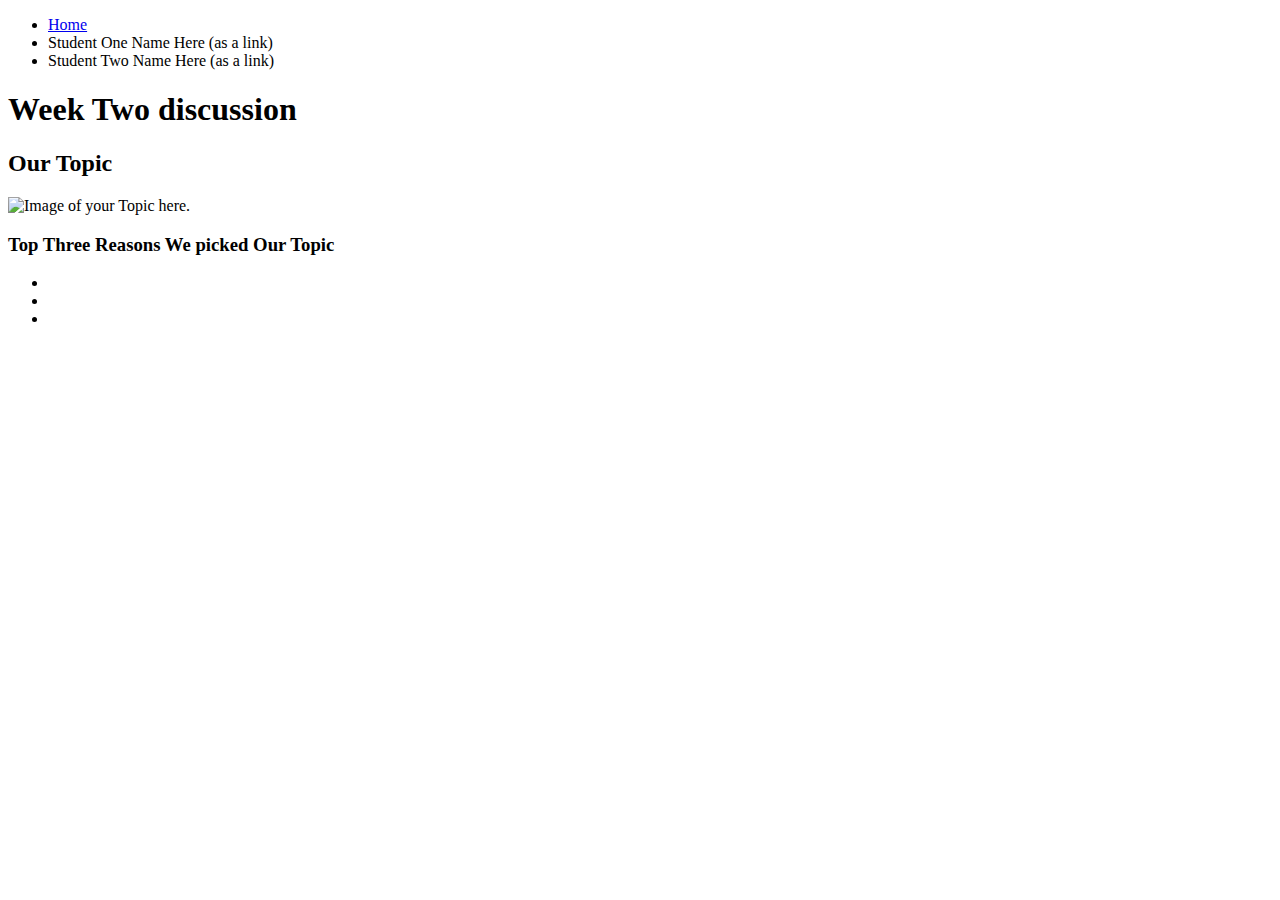
==== index.html @ 194fe555 "Add files via upload" ====
<!DOCTYPE html>
<html lang="en">
<head>
    <meta charset="UTF-8">
    <meta http-equiv="X-UA-Compatible" content="IE=edge">
    <meta name="viewport" content="width=device-width, initial-scale=1.0">
    <!-- <link rel="stylesheet" href="css/html5reset.css"> -->
    <!-- <link rel="stylesheet" href="css/student1.css"> -->
    <!-- <link rel="stylesheet" href="css/student2.css"> -->
    <!-- <link rel="stylesheet" href="css/student3.css"> -->
    <title>Week 2 Discussion</title>
</head>
<body>
    <header>
        <nav>
            <ul>
                <li><a href = "index.html">Home</a></li>
                <li>Student One Name Here (as a link)</li>
                <li>Student Two Name Here (as a link)</li>
            </ul>
        </nav>
        <h1>Week Two discussion</h1>

    </header>
    
    <main>
        <h2> Our Topic</h2>
        <img src = "yourPicHere" width="200" alt = "Image of your Topic here.">

        <h3>Top Three Reasons We picked Our Topic</h3>
        <ul>
            <li></li>
            <li></li>
            <li></li>
        </ul>
    </main>
    
</body>
</html>
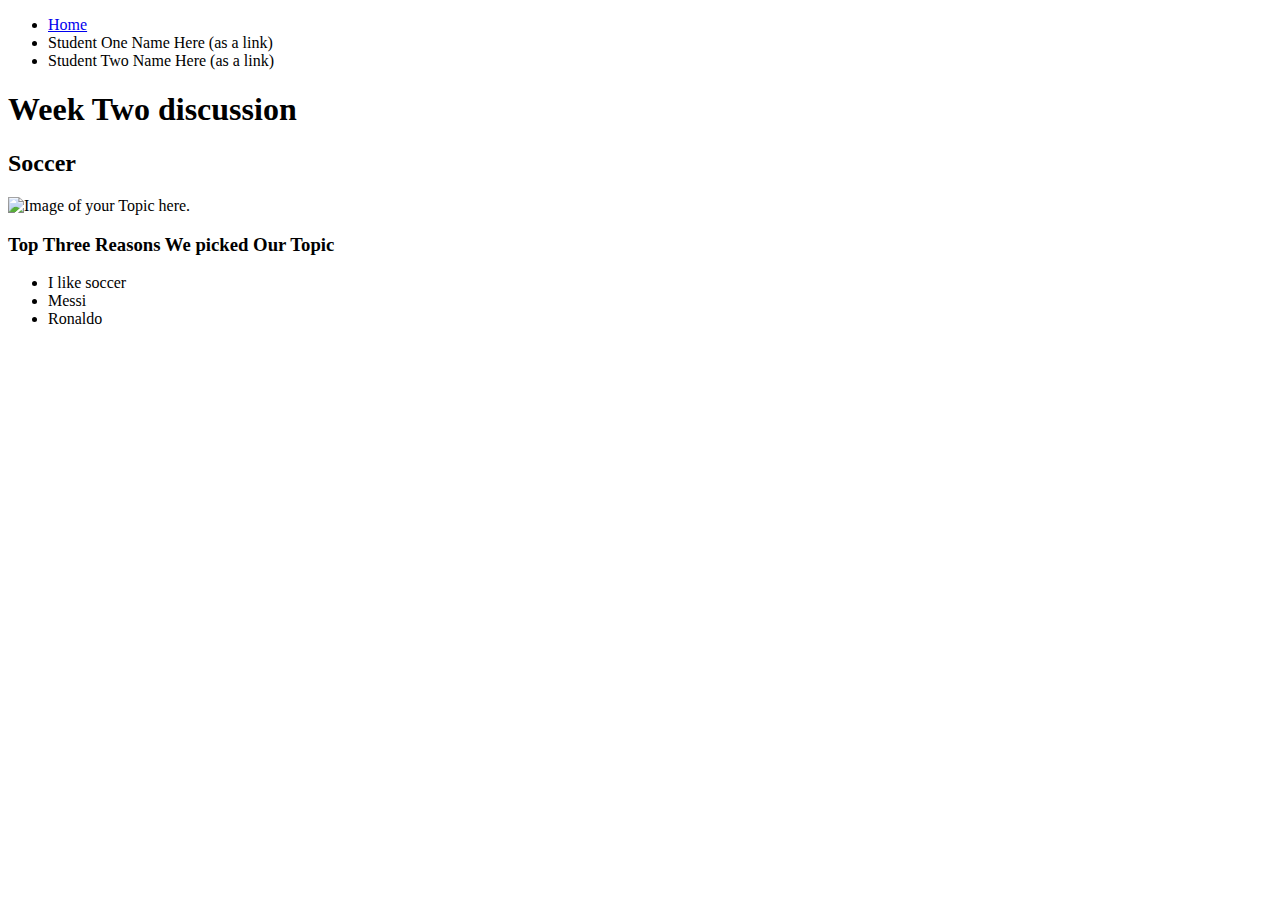
==== commit 37d4c553: "Add files via upload" ====
--- a/index.html
+++ b/index.html
@@ -24,14 +24,14 @@
     </header>
     
     <main>
-        <h2> Our Topic</h2>
+        <h2> Soccer</h2>
         <img src = "yourPicHere" width="200" alt = "Image of your Topic here.">
 
         <h3>Top Three Reasons We picked Our Topic</h3>
         <ul>
-            <li></li>
-            <li></li>
-            <li></li>
+            <li>I like soccer</li>
+            <li>Messi</li>
+            <li>Ronaldo</li>
         </ul>
     </main>
     
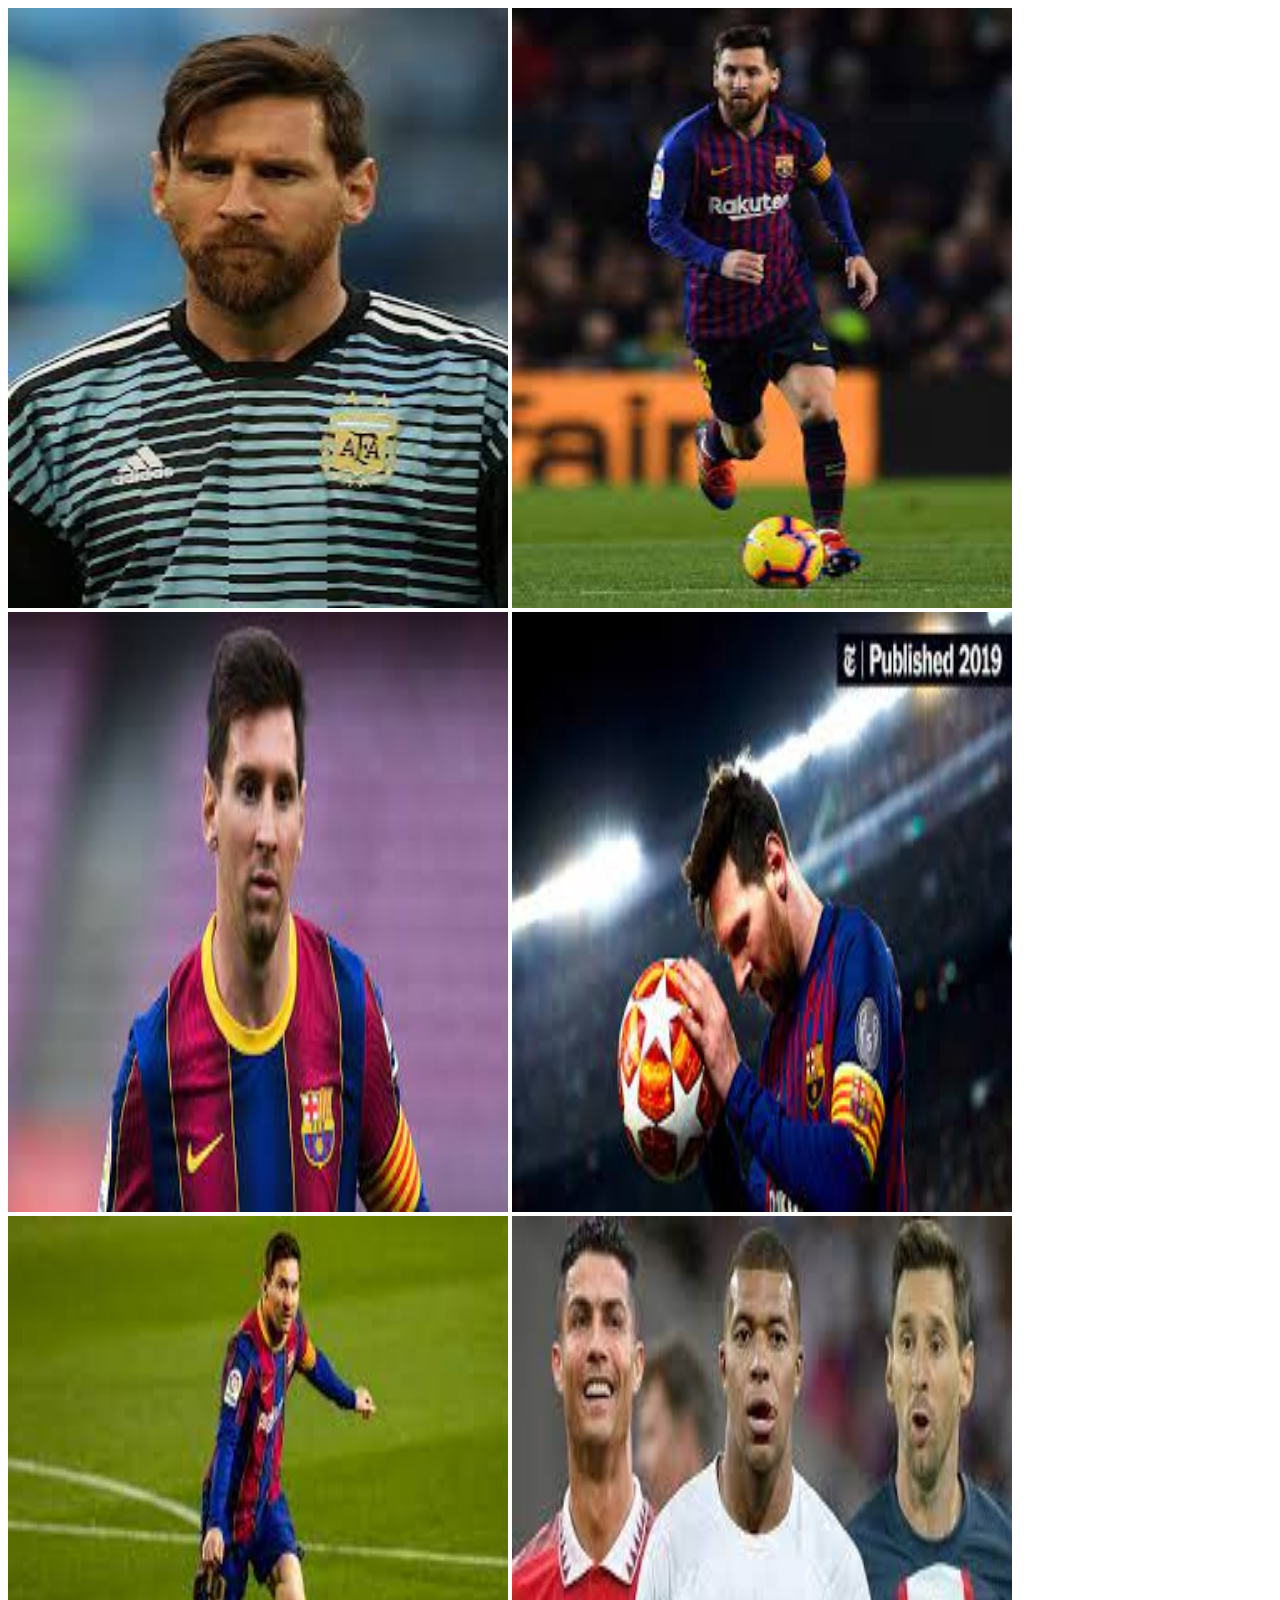
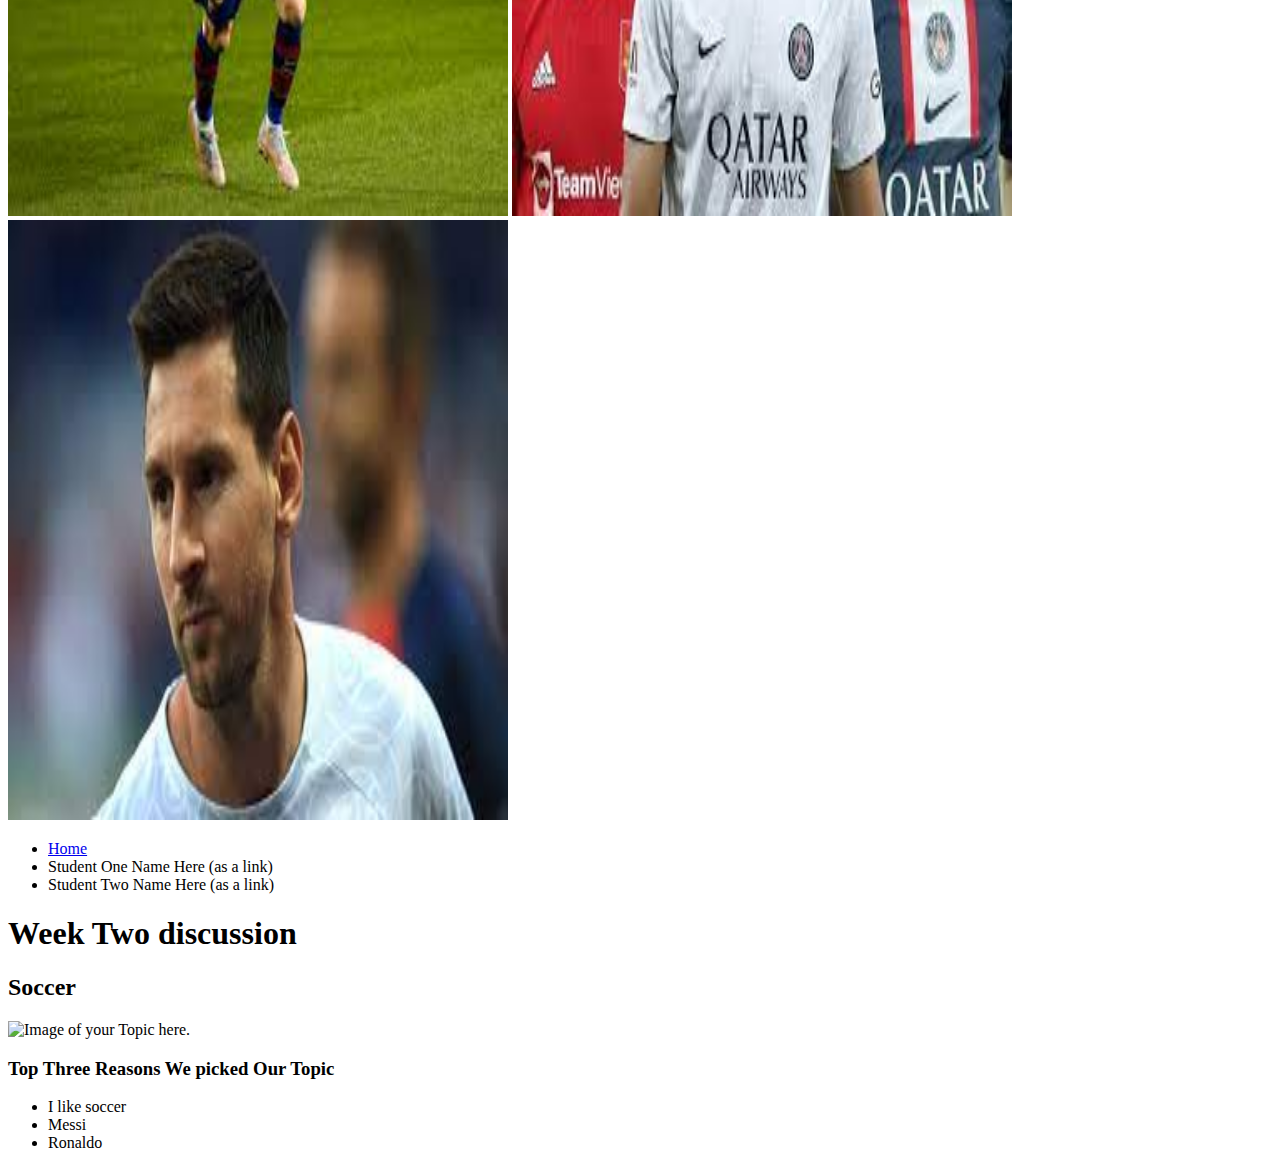
==== commit e15e37d2: "Add files via upload" ====
--- a/index.html
+++ b/index.html
@@ -12,6 +12,26 @@
 </head>
 <body>
     <header>
+        <!DOCTYPE html>
+            <html lang="en">
+            <head>
+                <meta charset="UTF-8">
+                <meta http-equiv="X-UA-Compatible" content="IE=edge">
+                <meta name="viewport" content="width=device-width, initial-scale=1.0">
+                <title>Document</title>
+            </head>
+            <body>
+                <main>
+                    <img src="messi1.jpeg" alt="Messi" width="500" height="600">
+                    <img src="messi2.jpeg" alt="Messi" width="500" height="600">
+                    <img src="messi3.jpeg" alt="Messi" width="500" height="600">
+                    <img src="messi4.jpeg" alt="Messi" width="500" height="600">
+                    <img src="messi5.jpeg" alt="Messi" width="500" height="600">
+                    <img src="messi6.jpeg" alt="Messi" width="500" height="600">
+                    <img src="messi7.jpeg" alt="Messi" width="500" height="600">
+                </main>
+            </body>
+            </html>
         <nav>
             <ul>
                 <li><a href = "index.html">Home</a></li>
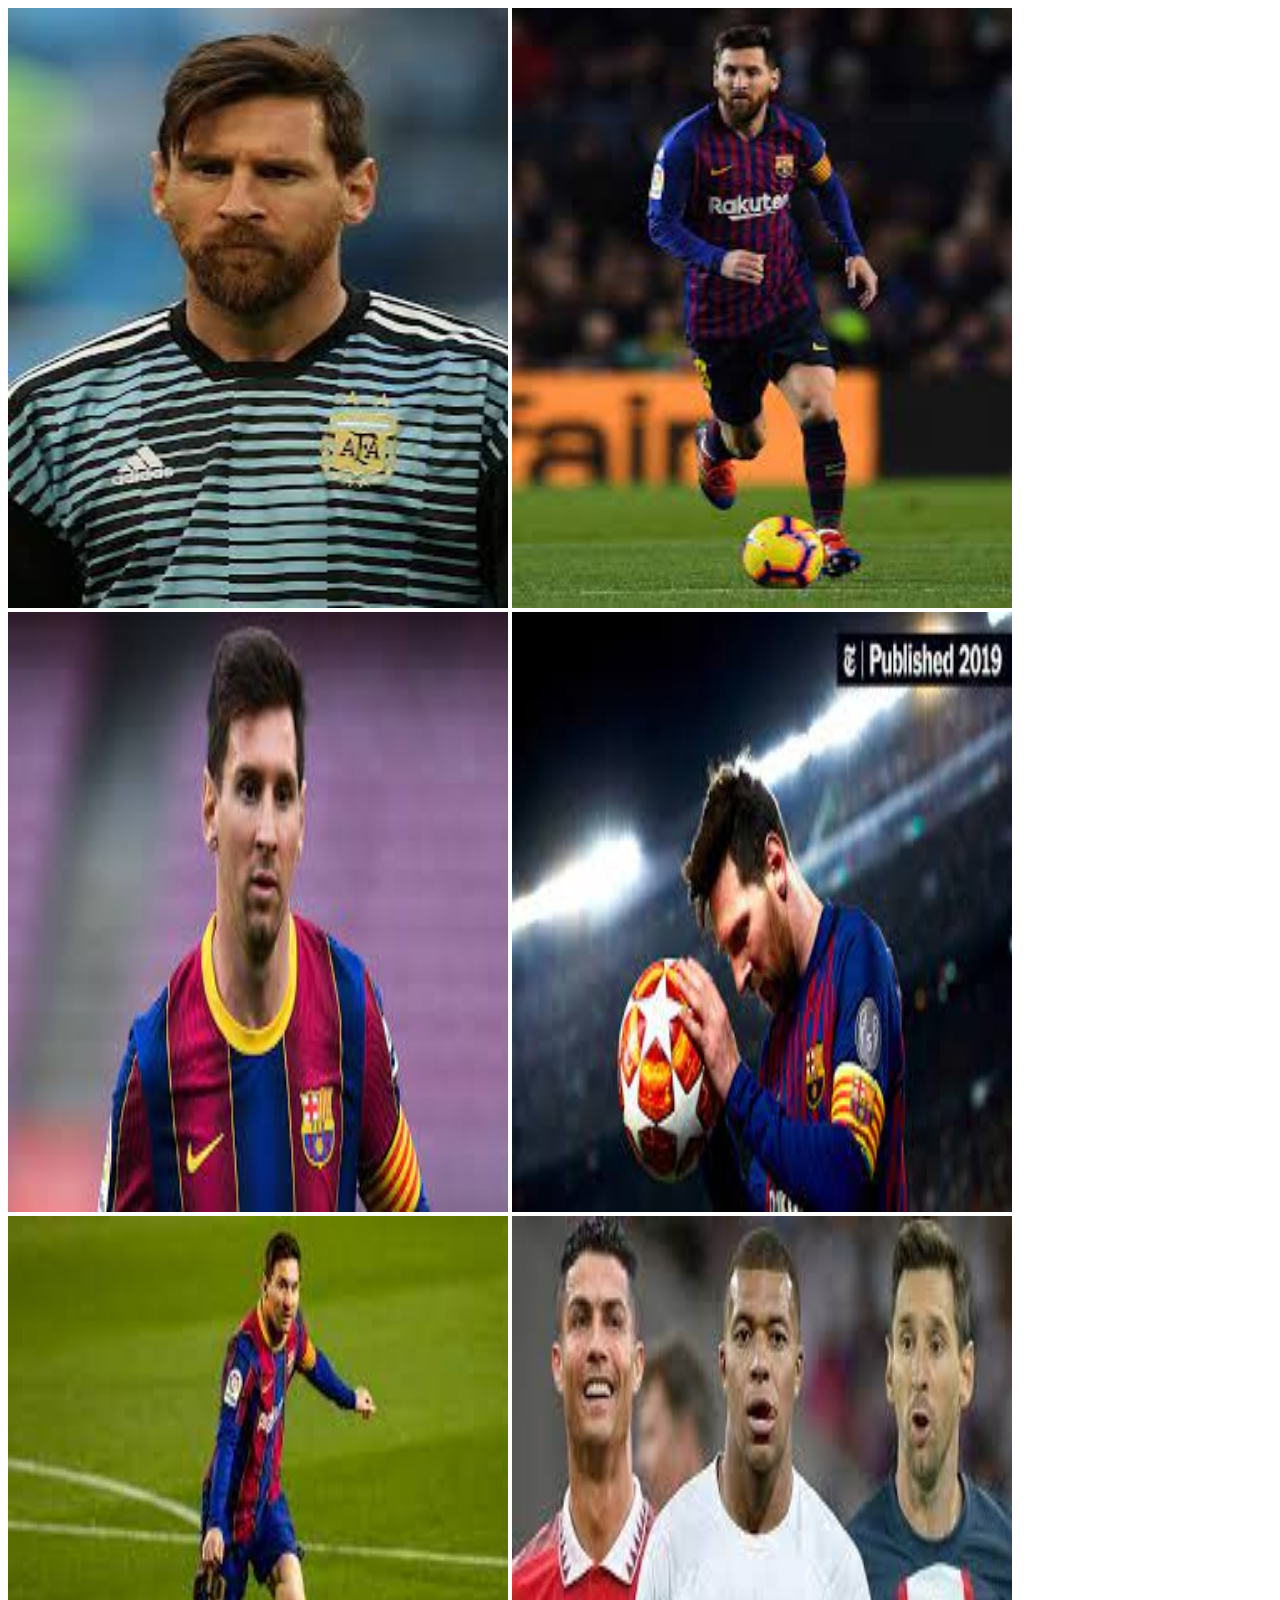
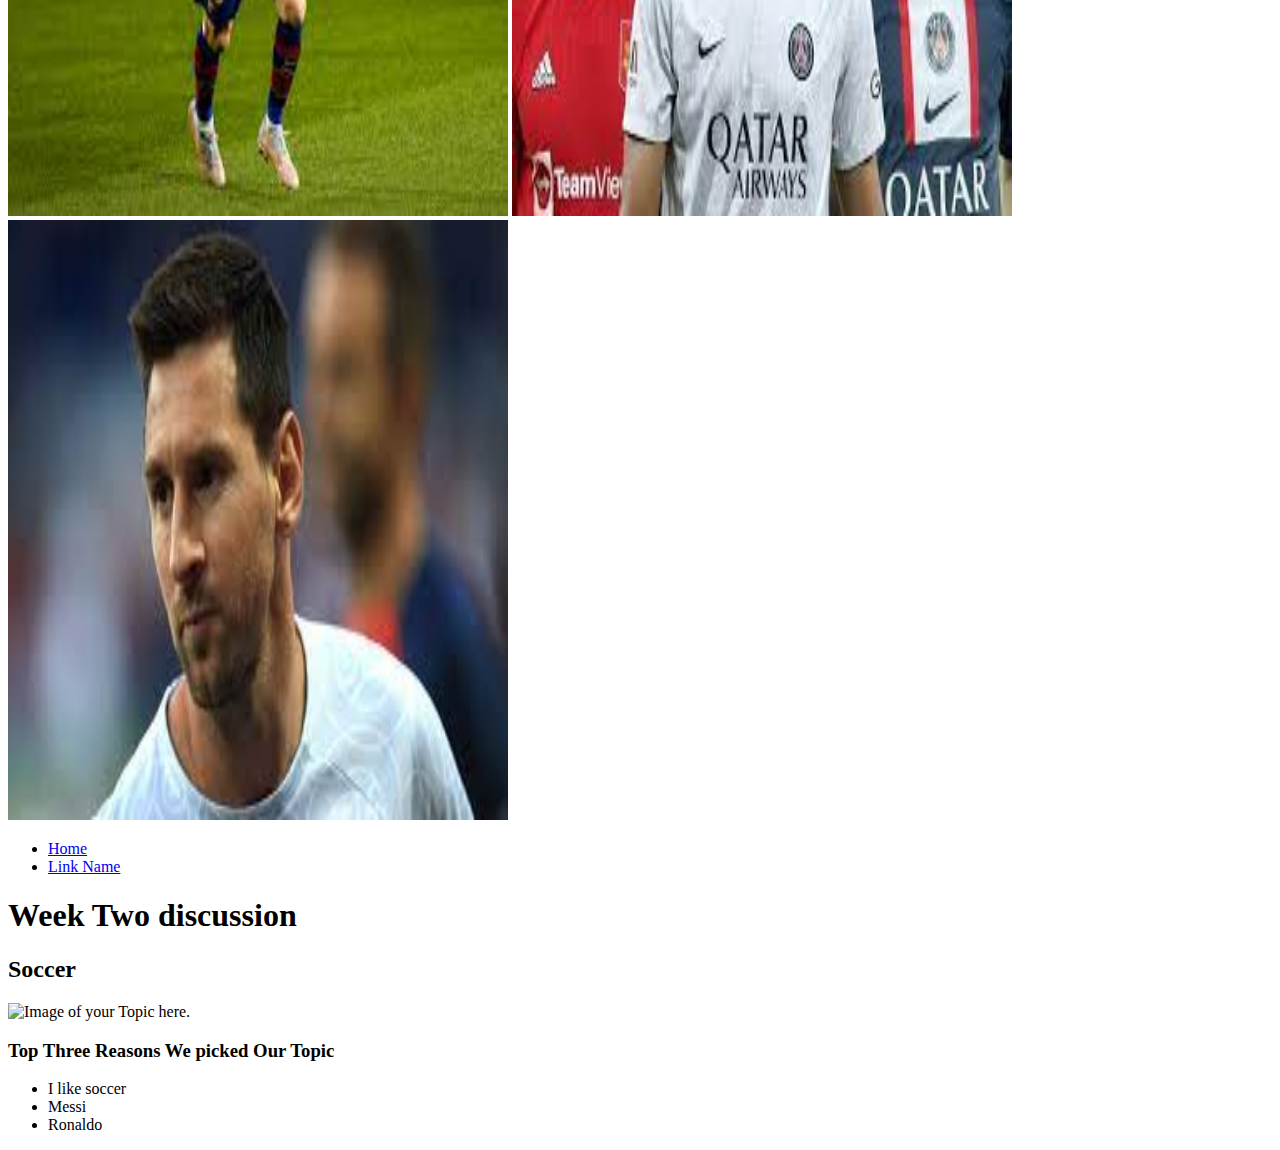
==== commit 378cba8d: "Add files via upload" ====
--- a/index.html
+++ b/index.html
@@ -35,8 +35,7 @@
         <nav>
             <ul>
                 <li><a href = "index.html">Home</a></li>
-                <li>Student One Name Here (as a link)</li>
-                <li>Student Two Name Here (as a link)</li>
+                <li><a href = "ruben.html"> Link Name </a></li>
             </ul>
         </nav>
         <h1>Week Two discussion</h1>
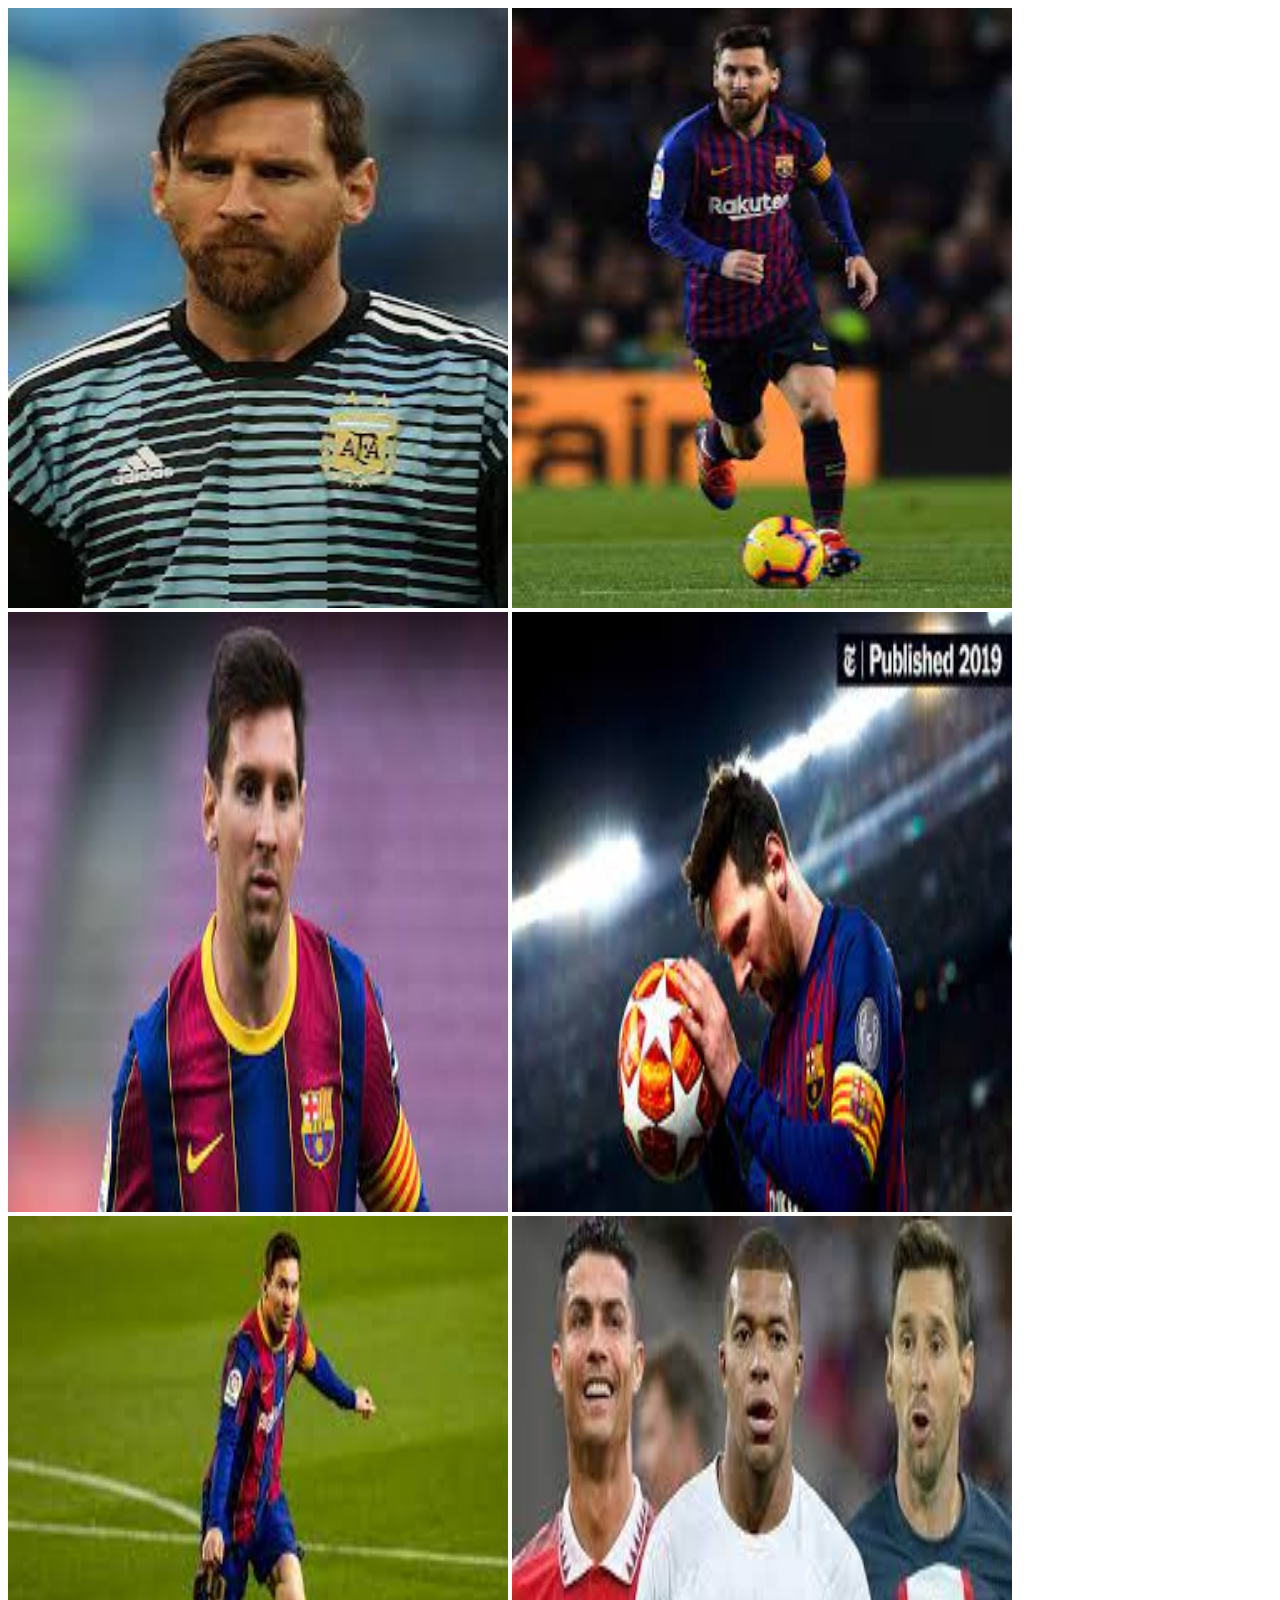
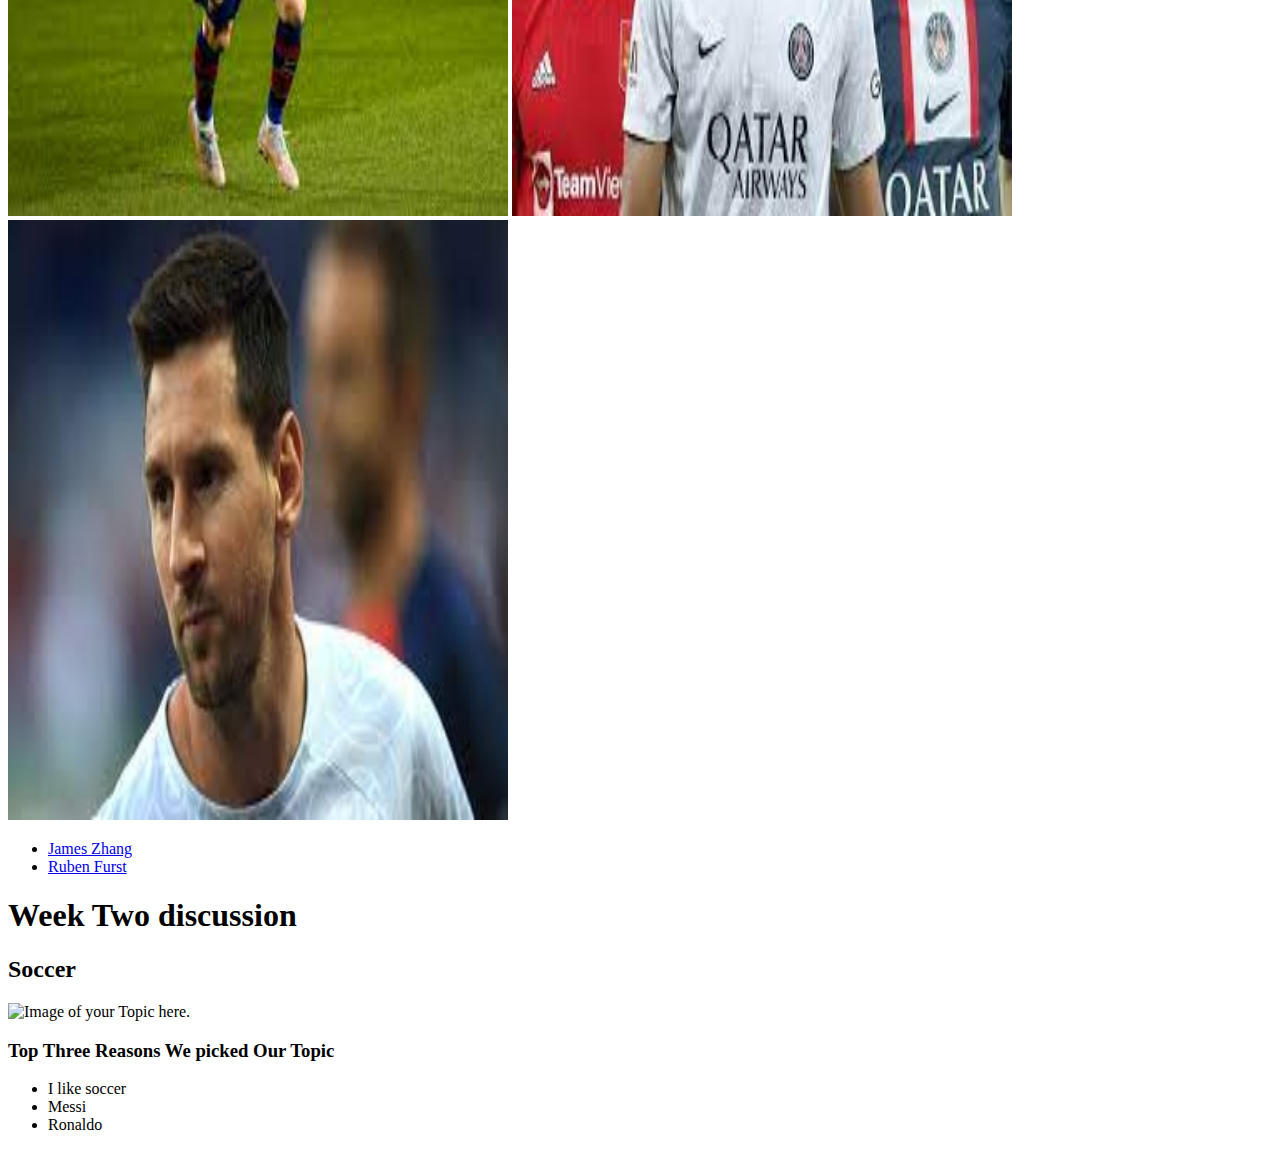
==== commit 5c9d67ef: "Add files via upload" ====
--- a/index.html
+++ b/index.html
@@ -34,8 +34,8 @@
             </html>
         <nav>
             <ul>
-                <li><a href = "index.html">Home</a></li>
-                <li><a href = "ruben.html"> Link Name </a></li>
+                <li><a href = "index.html">James Zhang</a></li>
+                <li><a href = "indexRuben.html">Ruben Furst</a></li>
             </ul>
         </nav>
         <h1>Week Two discussion</h1>
